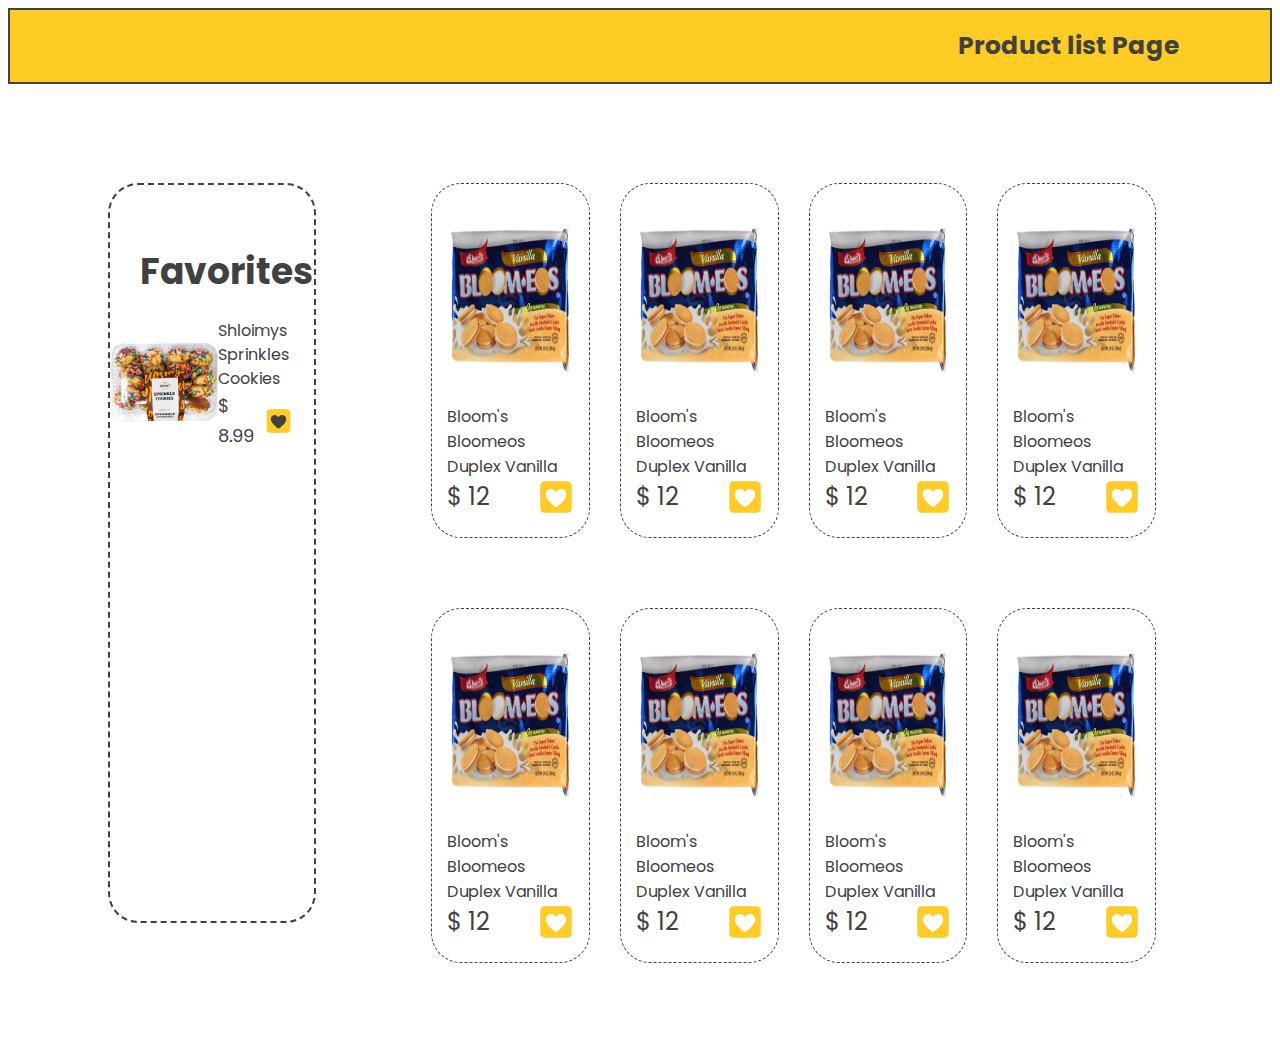
==== index.html @ 5b281510 "first commit" ====
<!DOCTYPE html>
<html lang="en">
<head>
    <meta charset="UTF-8">
    <meta name="viewport" content="width=device-width, initial-scale=1.0">
    <link href="https://fonts.googleapis.com/css2?family=Poppins:ital,wght@0,100;0,200;0,300;0,400;0,500;0,600;0,700;0,800;0,900;1,100;1,200;1,300;1,400;1,500;1,600;1,700;1,800;1,900&display=swap" rel="stylesheet">
    <link rel="stylesheet" href="css/style.css">
    <title>My first Project</title>
</head>
<body>
    <header class="header">
        <h1>Product list Page</h1>
    </header>

    <div class="container">
        <div class="favorites">
            <div class="favorites-selected">
                <div class="favorites-title"><h2>Favorites</h2></div>
                <div class="favorites-content">
                    <div class="selected-img">
                        <img src="img/img3.png" alt="selected product">
                    </div>
                    <div class="selected-info">
        
                        <div class="selected-name">Shloimys Sprinkles Cookies</div>
                        
                        <div class="favorite-flex">
                            <div class="selected-price">$ 8.99</div>
        
                            <svg width="30" height="30" viewBox="0 0 30 30" fill="none" xmlns="http://www.w3.org/2000/svg">
                                <rect x="2.5" y="2.5" width="25" height="25" rx="7" fill="#414141"/>
                                <path d="M5.625 1.875C4.63044 1.875 3.67661 2.27009 2.97335 2.97335C2.27009 3.67661 1.875 4.63044 1.875 5.625V24.375C1.875 25.3696 2.27009 26.3234 2.97335 27.0266C3.67661 27.7299 4.63044 28.125 5.625 28.125H24.375C25.3696 28.125 26.3234 27.7299 27.0266 27.0266C27.7299 26.3234 28.125 25.3696 28.125 24.375V5.625C28.125 4.63044 27.7299 3.67661 27.0266 2.97335C26.3234 2.27009 25.3696 1.875 24.375 1.875H5.625ZM15 10.8188C15 10.8188 16.3219 8.78438 18.0375 8.48438C22.2937 7.74375 24.0469 11.4656 23.3344 14.2313C22.0687 19.1719 15 23.4844 15 23.4844C15 23.4844 7.93125 19.1719 6.66563 14.2406C5.9625 11.475 7.71562 7.74375 11.9625 8.49375C13.6781 8.79375 15 10.8188 15 10.8188Z" fill="#FFCC26"/>
                            </svg>
                        </div>
                    </div>
                </div>
            </div>
        </div>    
    
        <div class="item">
            <div class="item-content">
                <div class="item-info">
                    <div class="item-pic">
                        <img src="img/img1.png" alt="The first product">
                    </div>

                    <div class="item-name">
                        Bloom's Bloomeos Duplex Vanilla
                    </div>
    
                    <div class="item-price">
                        <div class="item-price">$ 12</div>
    
                        <svg width="36" height="36" viewBox="0 0 36 36" fill="none" xmlns="http://www.w3.org/2000/svg">
                            <path d="M6.75 2.25C5.55653 2.25 4.41193 2.72411 3.56802 3.56802C2.72411 4.41193 2.25 5.55653 2.25 6.75V29.25C2.25 30.4435 2.72411 31.5881 3.56802 32.432C4.41193 33.2759 5.55653 33.75 6.75 33.75H29.25C30.4435 33.75 31.5881 33.2759 32.432 32.432C33.2759 31.5881 33.75 30.4435 33.75 29.25V6.75C33.75 5.55653 33.2759 4.41193 32.432 3.56802C31.5881 2.72411 30.4435 2.25 29.25 2.25H6.75ZM18 12.9825C18 12.9825 19.5863 10.5413 21.645 10.1813C26.7525 9.2925 28.8562 13.7587 28.0012 17.0775C26.4825 23.0063 18 28.1812 18 28.1812C18 28.1812 9.5175 23.0063 7.99875 17.0887C7.155 13.77 9.25875 9.2925 14.355 10.1925C16.4138 10.5525 18 12.9825 18 12.9825Z" fill="#FFCC26"/>
                        </svg>
                    </div>
                </div>
    
                <div class="item-info">
                    <div class="item-pic">
                        <img src="img/img1.png" alt="The first product">
                    </div>

                    <div class="item-name">
                        Bloom's Bloomeos Duplex Vanilla
                    </div>
    
                    <div class="item-price">
                        <div class="item-price">$ 12</div>
    
                        <svg width="36" height="36" viewBox="0 0 36 36" fill="none" xmlns="http://www.w3.org/2000/svg">
                            <path d="M6.75 2.25C5.55653 2.25 4.41193 2.72411 3.56802 3.56802C2.72411 4.41193 2.25 5.55653 2.25 6.75V29.25C2.25 30.4435 2.72411 31.5881 3.56802 32.432C4.41193 33.2759 5.55653 33.75 6.75 33.75H29.25C30.4435 33.75 31.5881 33.2759 32.432 32.432C33.2759 31.5881 33.75 30.4435 33.75 29.25V6.75C33.75 5.55653 33.2759 4.41193 32.432 3.56802C31.5881 2.72411 30.4435 2.25 29.25 2.25H6.75ZM18 12.9825C18 12.9825 19.5863 10.5413 21.645 10.1813C26.7525 9.2925 28.8562 13.7587 28.0012 17.0775C26.4825 23.0063 18 28.1812 18 28.1812C18 28.1812 9.5175 23.0063 7.99875 17.0887C7.155 13.77 9.25875 9.2925 14.355 10.1925C16.4138 10.5525 18 12.9825 18 12.9825Z" fill="#FFCC26"/>
                        </svg>
                    </div>
                </div>
    
                <div class="item-info">
                    <div class="item-pic">
                        <img src="img/img1.png" alt="The first product">
                    </div>

                    <div class="item-name">
                        Bloom's Bloomeos Duplex Vanilla
                    </div>
    
                    <div class="item-price">
                        <div class="item-price">$ 12</div>
    
                        <svg width="36" height="36" viewBox="0 0 36 36" fill="none" xmlns="http://www.w3.org/2000/svg">
                            <path d="M6.75 2.25C5.55653 2.25 4.41193 2.72411 3.56802 3.56802C2.72411 4.41193 2.25 5.55653 2.25 6.75V29.25C2.25 30.4435 2.72411 31.5881 3.56802 32.432C4.41193 33.2759 5.55653 33.75 6.75 33.75H29.25C30.4435 33.75 31.5881 33.2759 32.432 32.432C33.2759 31.5881 33.75 30.4435 33.75 29.25V6.75C33.75 5.55653 33.2759 4.41193 32.432 3.56802C31.5881 2.72411 30.4435 2.25 29.25 2.25H6.75ZM18 12.9825C18 12.9825 19.5863 10.5413 21.645 10.1813C26.7525 9.2925 28.8562 13.7587 28.0012 17.0775C26.4825 23.0063 18 28.1812 18 28.1812C18 28.1812 9.5175 23.0063 7.99875 17.0887C7.155 13.77 9.25875 9.2925 14.355 10.1925C16.4138 10.5525 18 12.9825 18 12.9825Z" fill="#FFCC26"/>
                        </svg>
                    </div>
                </div>
    
                <div class="item-info">
                    <div class="item-pic">
                        <img src="img/img1.png" alt="The first product">
                    </div>

                    <div class="item-name">
                        Bloom's Bloomeos Duplex Vanilla
                    </div>
    
                    <div class="item-price">
                        <div class="item-price">$ 12</div>
    
                        <svg width="36" height="36" viewBox="0 0 36 36" fill="none" xmlns="http://www.w3.org/2000/svg">
                            <path d="M6.75 2.25C5.55653 2.25 4.41193 2.72411 3.56802 3.56802C2.72411 4.41193 2.25 5.55653 2.25 6.75V29.25C2.25 30.4435 2.72411 31.5881 3.56802 32.432C4.41193 33.2759 5.55653 33.75 6.75 33.75H29.25C30.4435 33.75 31.5881 33.2759 32.432 32.432C33.2759 31.5881 33.75 30.4435 33.75 29.25V6.75C33.75 5.55653 33.2759 4.41193 32.432 3.56802C31.5881 2.72411 30.4435 2.25 29.25 2.25H6.75ZM18 12.9825C18 12.9825 19.5863 10.5413 21.645 10.1813C26.7525 9.2925 28.8562 13.7587 28.0012 17.0775C26.4825 23.0063 18 28.1812 18 28.1812C18 28.1812 9.5175 23.0063 7.99875 17.0887C7.155 13.77 9.25875 9.2925 14.355 10.1925C16.4138 10.5525 18 12.9825 18 12.9825Z" fill="#FFCC26"/>
                        </svg>
                    </div>
                </div>
    
                <div class="item-info">
                    <div class="item-pic">
                        <img src="img/img1.png" alt="The first product">
                    </div>

                    <div class="item-name">
                        Bloom's Bloomeos Duplex Vanilla
                    </div>
    
                    <div class="item-price">
                        <div class="item-price">$ 12</div>
    
                        <svg width="36" height="36" viewBox="0 0 36 36" fill="none" xmlns="http://www.w3.org/2000/svg">
                            <path d="M6.75 2.25C5.55653 2.25 4.41193 2.72411 3.56802 3.56802C2.72411 4.41193 2.25 5.55653 2.25 6.75V29.25C2.25 30.4435 2.72411 31.5881 3.56802 32.432C4.41193 33.2759 5.55653 33.75 6.75 33.75H29.25C30.4435 33.75 31.5881 33.2759 32.432 32.432C33.2759 31.5881 33.75 30.4435 33.75 29.25V6.75C33.75 5.55653 33.2759 4.41193 32.432 3.56802C31.5881 2.72411 30.4435 2.25 29.25 2.25H6.75ZM18 12.9825C18 12.9825 19.5863 10.5413 21.645 10.1813C26.7525 9.2925 28.8562 13.7587 28.0012 17.0775C26.4825 23.0063 18 28.1812 18 28.1812C18 28.1812 9.5175 23.0063 7.99875 17.0887C7.155 13.77 9.25875 9.2925 14.355 10.1925C16.4138 10.5525 18 12.9825 18 12.9825Z" fill="#FFCC26"/>
                        </svg>
                    </div>
                </div>
    
                <div class="item-info">
                    <div class="item-pic">
                        <img src="img/img1.png" alt="The first product">
                    </div>

                    <div class="item-name">
                        Bloom's Bloomeos Duplex Vanilla
                    </div>
    
                    <div class="item-price">
                        <div class="item-price">$ 12</div>
    
                        <svg width="36" height="36" viewBox="0 0 36 36" fill="none" xmlns="http://www.w3.org/2000/svg">
                            <path d="M6.75 2.25C5.55653 2.25 4.41193 2.72411 3.56802 3.56802C2.72411 4.41193 2.25 5.55653 2.25 6.75V29.25C2.25 30.4435 2.72411 31.5881 3.56802 32.432C4.41193 33.2759 5.55653 33.75 6.75 33.75H29.25C30.4435 33.75 31.5881 33.2759 32.432 32.432C33.2759 31.5881 33.75 30.4435 33.75 29.25V6.75C33.75 5.55653 33.2759 4.41193 32.432 3.56802C31.5881 2.72411 30.4435 2.25 29.25 2.25H6.75ZM18 12.9825C18 12.9825 19.5863 10.5413 21.645 10.1813C26.7525 9.2925 28.8562 13.7587 28.0012 17.0775C26.4825 23.0063 18 28.1812 18 28.1812C18 28.1812 9.5175 23.0063 7.99875 17.0887C7.155 13.77 9.25875 9.2925 14.355 10.1925C16.4138 10.5525 18 12.9825 18 12.9825Z" fill="#FFCC26"/>
                        </svg>
                    </div>
                </div>
    
                <div class="item-info">
                    <div class="item-pic">
                        <img src="img/img1.png" alt="The first product">
                    </div>

                    <div class="item-name">
                        Bloom's Bloomeos Duplex Vanilla
                    </div>
    
                    <div class="item-price">
                        <div class="item-price">$ 12</div>
    
                        <svg width="36" height="36" viewBox="0 0 36 36" fill="none" xmlns="http://www.w3.org/2000/svg">
                            <path d="M6.75 2.25C5.55653 2.25 4.41193 2.72411 3.56802 3.56802C2.72411 4.41193 2.25 5.55653 2.25 6.75V29.25C2.25 30.4435 2.72411 31.5881 3.56802 32.432C4.41193 33.2759 5.55653 33.75 6.75 33.75H29.25C30.4435 33.75 31.5881 33.2759 32.432 32.432C33.2759 31.5881 33.75 30.4435 33.75 29.25V6.75C33.75 5.55653 33.2759 4.41193 32.432 3.56802C31.5881 2.72411 30.4435 2.25 29.25 2.25H6.75ZM18 12.9825C18 12.9825 19.5863 10.5413 21.645 10.1813C26.7525 9.2925 28.8562 13.7587 28.0012 17.0775C26.4825 23.0063 18 28.1812 18 28.1812C18 28.1812 9.5175 23.0063 7.99875 17.0887C7.155 13.77 9.25875 9.2925 14.355 10.1925C16.4138 10.5525 18 12.9825 18 12.9825Z" fill="#FFCC26"/>
                        </svg>
                    </div>
                </div>
    
                <div class="item-info">
                    <div class="item-pic">
                        <img src="img/img1.png" alt="The first product">
                    </div>

                    <div class="item-name">
                        Bloom's Bloomeos Duplex Vanilla
                    </div>
    
                    <div class="item-price">
                        <div class="item-price">$ 12</div>
    
                        <svg width="36" height="36" viewBox="0 0 36 36" fill="none" xmlns="http://www.w3.org/2000/svg">
                            <path d="M6.75 2.25C5.55653 2.25 4.41193 2.72411 3.56802 3.56802C2.72411 4.41193 2.25 5.55653 2.25 6.75V29.25C2.25 30.4435 2.72411 31.5881 3.56802 32.432C4.41193 33.2759 5.55653 33.75 6.75 33.75H29.25C30.4435 33.75 31.5881 33.2759 32.432 32.432C33.2759 31.5881 33.75 30.4435 33.75 29.25V6.75C33.75 5.55653 33.2759 4.41193 32.432 3.56802C31.5881 2.72411 30.4435 2.25 29.25 2.25H6.75ZM18 12.9825C18 12.9825 19.5863 10.5413 21.645 10.1813C26.7525 9.2925 28.8562 13.7587 28.0012 17.0775C26.4825 23.0063 18 28.1812 18 28.1812C18 28.1812 9.5175 23.0063 7.99875 17.0887C7.155 13.77 9.25875 9.2925 14.355 10.1925C16.4138 10.5525 18 12.9825 18 12.9825Z" fill="#FFCC26"/>
                        </svg>
                    </div>
                </div>
            </div>
        </div>
    
    </div>
    
</body>
</html>
---- css/style.css ----
*{
    box-sizing: border-box;
    font-family: 'Poppins';
}

.header{
    border: 2px solid #414141;
    background-color: #FFCC26;
    color: #414141;
    margin-bottom: 99px;
}

.header h1{
    font-size: 25px;
    text-align: end;
    padding-right: 91px;
}

.container{
    display: flex;
    color: #414141;
    margin: 0 100px;
}

.favorites{
    border: 2px dashed #414141;
    border-radius: 30px;
    height: 740px;
    width: 20%;
    margin-right: 100px;
}

.favorites-title{
    font-size: 24px;
    line-height: 36px;
    color: #414141;
    padding: 40px 0 0 30px;
}

.favorites-content{
    display: flex;
    align-items: center;
    height: 130px;  
}

.favorite-flex{
    display: flex;
    justify-content: space-between;
    align-items: center;
    padding-right: 22px;
}

.selected-image img{
    width: 60%;
    height: 88px;
}

.selected-name{
    font-size: 16px;
    line-height: 24px;
    font-weight: 400;
}

.selected-price{
    font-size: 18px;
    line-height: 30px;
}

.item{
    width: 80%;
}

.item-content{
    display: flex;
    flex-wrap: wrap;
}

.item-info{
    border: 1px dashed #414141;
    border-radius: 30px;
    padding: 13px 15px 22px 15px;
    margin-bottom: 70px;
    flex: 0 0 21%;
    max-width: 21%;
    margin-right: 15px;
    margin-left: 15px;
}

.item-pic img{
    width: 100%;
    height: 200px;
}

.item-price{
    font-size: 24px;
    display: flex;
    justify-content: space-between;
    align-items: center;
}

.favorites1{
    border: 2px dashed #414141;
    border-radius: 30px;
    height: 440px;
    width: 30%;
    margin-right: 100px;
}

.product-selected{
    width: 70%;
}

.product-content{
    display: flex;
    justify-content: space-between;
}

.product-info{
    display: flex;
    justify-content: space-between;
}

.product-img img{
    width: 80%;
    height: 350px;
}

.product-name{
    font-size: 50px;
    line-height: 96px;
    font-weight: 400;
}

.product-flex{
    display: flex;
    justify-content: space-between;
    align-items: center;
}

.product-price{
    font-size: 50px;
    font-weight: 400;
    line-height: 96px;
}
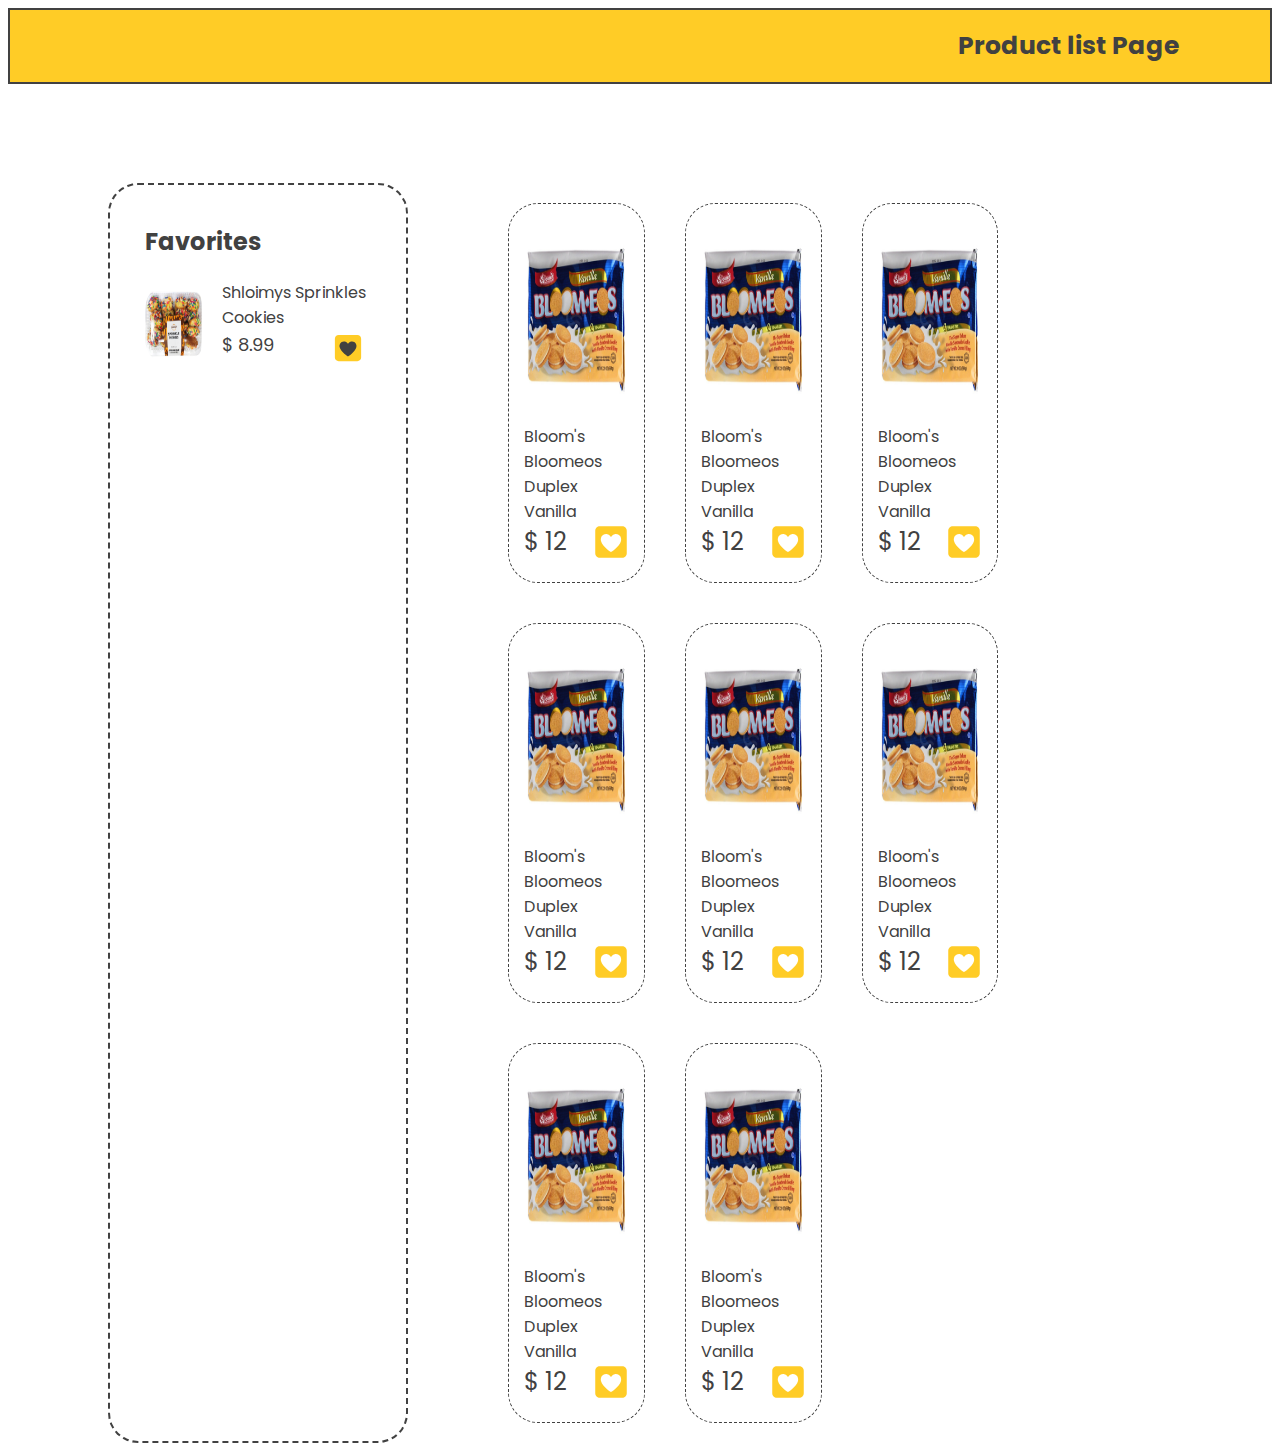
==== commit 0e46916d: "page modified" ====
--- a/index.html
+++ b/index.html
@@ -14,29 +14,33 @@
 
     <div class="container">
         <div class="favorites">
-            <div class="favorites-selected">
-                <div class="favorites-title"><h2>Favorites</h2></div>
-                <div class="favorites-content">
-                    <div class="selected-img">
-                        <img src="img/img3.png" alt="selected product">
-                    </div>
-                    <div class="selected-info">
+
+            <h2 class="favorites-title">Favorites</h2>
+
+            <div class="favorites-selected">                
+                <div class="selected-img">
+                    <img src="img/img3.png" alt="selected product">
+                </div>
+                
+                <div class="product-container">
+
+                    <a class="link" href="#">Shloimys Sprinkles Cookies</a>
+
+                    <div class="item-container">
+                        <div class="selected-price">$ 8.99</div>
         
-                        <div class="selected-name">Shloimys Sprinkles Cookies</div>
-                        
-                        <div class="favorite-flex">
-                            <div class="selected-price">$ 8.99</div>
-        
+                        <button class="like-btn">
                             <svg width="30" height="30" viewBox="0 0 30 30" fill="none" xmlns="http://www.w3.org/2000/svg">
                                 <rect x="2.5" y="2.5" width="25" height="25" rx="7" fill="#414141"/>
                                 <path d="M5.625 1.875C4.63044 1.875 3.67661 2.27009 2.97335 2.97335C2.27009 3.67661 1.875 4.63044 1.875 5.625V24.375C1.875 25.3696 2.27009 26.3234 2.97335 27.0266C3.67661 27.7299 4.63044 28.125 5.625 28.125H24.375C25.3696 28.125 26.3234 27.7299 27.0266 27.0266C27.7299 26.3234 28.125 25.3696 28.125 24.375V5.625C28.125 4.63044 27.7299 3.67661 27.0266 2.97335C26.3234 2.27009 25.3696 1.875 24.375 1.875H5.625ZM15 10.8188C15 10.8188 16.3219 8.78438 18.0375 8.48438C22.2937 7.74375 24.0469 11.4656 23.3344 14.2313C22.0687 19.1719 15 23.4844 15 23.4844C15 23.4844 7.93125 19.1719 6.66563 14.2406C5.9625 11.475 7.71562 7.74375 11.9625 8.49375C13.6781 8.79375 15 10.8188 15 10.8188Z" fill="#FFCC26"/>
                             </svg>
-                        </div>
+                        </button>
                     </div>
+                    
                 </div>
             </div>
         </div>    
-    
+
         <div class="item">
             <div class="item-content">
                 <div class="item-info">
@@ -44,9 +48,7 @@
                         <img src="img/img1.png" alt="The first product">
                     </div>
 
-                    <div class="item-name">
-                        Bloom's Bloomeos Duplex Vanilla
-                    </div>
+                    <a class="link" href="#">Bloom's Bloomeos Duplex Vanilla</a>
     
                     <div class="item-price">
                         <div class="item-price">$ 12</div>
@@ -56,15 +58,29 @@
                         </svg>
                     </div>
                 </div>
-    
+
                 <div class="item-info">
                     <div class="item-pic">
                         <img src="img/img1.png" alt="The first product">
                     </div>
 
-                    <div class="item-name">
-                        Bloom's Bloomeos Duplex Vanilla
+                    <a class="link" href="#">Bloom's Bloomeos Duplex Vanilla</a>
+    
+                    <div class="item-price">
+                        <div class="item-price">$ 12</div>
+    
+                        <svg width="36" height="36" viewBox="0 0 36 36" fill="none" xmlns="http://www.w3.org/2000/svg">
+                            <path d="M6.75 2.25C5.55653 2.25 4.41193 2.72411 3.56802 3.56802C2.72411 4.41193 2.25 5.55653 2.25 6.75V29.25C2.25 30.4435 2.72411 31.5881 3.56802 32.432C4.41193 33.2759 5.55653 33.75 6.75 33.75H29.25C30.4435 33.75 31.5881 33.2759 32.432 32.432C33.2759 31.5881 33.75 30.4435 33.75 29.25V6.75C33.75 5.55653 33.2759 4.41193 32.432 3.56802C31.5881 2.72411 30.4435 2.25 29.25 2.25H6.75ZM18 12.9825C18 12.9825 19.5863 10.5413 21.645 10.1813C26.7525 9.2925 28.8562 13.7587 28.0012 17.0775C26.4825 23.0063 18 28.1812 18 28.1812C18 28.1812 9.5175 23.0063 7.99875 17.0887C7.155 13.77 9.25875 9.2925 14.355 10.1925C16.4138 10.5525 18 12.9825 18 12.9825Z" fill="#FFCC26"/>
+                        </svg>
                     </div>
+                </div>  
+
+                <div class="item-info">
+                    <div class="item-pic">
+                        <img src="img/img1.png" alt="The first product">
+                    </div>
+
+                    <a class="link" href="#">Bloom's Bloomeos Duplex Vanilla</a>
     
                     <div class="item-price">
                         <div class="item-price">$ 12</div>
@@ -74,15 +90,13 @@
                         </svg>
                     </div>
                 </div>
-    
+
                 <div class="item-info">
                     <div class="item-pic">
                         <img src="img/img1.png" alt="The first product">
                     </div>
 
-                    <div class="item-name">
-                        Bloom's Bloomeos Duplex Vanilla
-                    </div>
+                    <a class="link" href="#">Bloom's Bloomeos Duplex Vanilla</a>
     
                     <div class="item-price">
                         <div class="item-price">$ 12</div>
@@ -92,15 +106,13 @@
                         </svg>
                     </div>
                 </div>
-    
+
                 <div class="item-info">
                     <div class="item-pic">
                         <img src="img/img1.png" alt="The first product">
                     </div>
 
-                    <div class="item-name">
-                        Bloom's Bloomeos Duplex Vanilla
-                    </div>
+                    <a class="link" href="#">Bloom's Bloomeos Duplex Vanilla</a>
     
                     <div class="item-price">
                         <div class="item-price">$ 12</div>
@@ -110,15 +122,13 @@
                         </svg>
                     </div>
                 </div>
-    
+
                 <div class="item-info">
                     <div class="item-pic">
                         <img src="img/img1.png" alt="The first product">
                     </div>
 
-                    <div class="item-name">
-                        Bloom's Bloomeos Duplex Vanilla
-                    </div>
+                    <a class="link" href="#">Bloom's Bloomeos Duplex Vanilla</a>
     
                     <div class="item-price">
                         <div class="item-price">$ 12</div>
@@ -128,15 +138,13 @@
                         </svg>
                     </div>
                 </div>
-    
+
                 <div class="item-info">
                     <div class="item-pic">
                         <img src="img/img1.png" alt="The first product">
                     </div>
 
-                    <div class="item-name">
-                        Bloom's Bloomeos Duplex Vanilla
-                    </div>
+                    <a class="link" href="#">Bloom's Bloomeos Duplex Vanilla</a>
     
                     <div class="item-price">
                         <div class="item-price">$ 12</div>
@@ -146,15 +154,13 @@
                         </svg>
                     </div>
                 </div>
-    
+
                 <div class="item-info">
                     <div class="item-pic">
                         <img src="img/img1.png" alt="The first product">
                     </div>
 
-                    <div class="item-name">
-                        Bloom's Bloomeos Duplex Vanilla
-                    </div>
+                    <a class="link" href="#">Bloom's Bloomeos Duplex Vanilla</a>
     
                     <div class="item-price">
                         <div class="item-price">$ 12</div>
@@ -164,24 +170,8 @@
                         </svg>
                     </div>
                 </div>
-    
-                <div class="item-info">
-                    <div class="item-pic">
-                        <img src="img/img1.png" alt="The first product">
-                    </div>
 
-                    <div class="item-name">
-                        Bloom's Bloomeos Duplex Vanilla
-                    </div>
-    
-                    <div class="item-price">
-                        <div class="item-price">$ 12</div>
-    
-                        <svg width="36" height="36" viewBox="0 0 36 36" fill="none" xmlns="http://www.w3.org/2000/svg">
-                            <path d="M6.75 2.25C5.55653 2.25 4.41193 2.72411 3.56802 3.56802C2.72411 4.41193 2.25 5.55653 2.25 6.75V29.25C2.25 30.4435 2.72411 31.5881 3.56802 32.432C4.41193 33.2759 5.55653 33.75 6.75 33.75H29.25C30.4435 33.75 31.5881 33.2759 32.432 32.432C33.2759 31.5881 33.75 30.4435 33.75 29.25V6.75C33.75 5.55653 33.2759 4.41193 32.432 3.56802C31.5881 2.72411 30.4435 2.25 29.25 2.25H6.75ZM18 12.9825C18 12.9825 19.5863 10.5413 21.645 10.1813C26.7525 9.2925 28.8562 13.7587 28.0012 17.0775C26.4825 23.0063 18 28.1812 18 28.1812C18 28.1812 9.5175 23.0063 7.99875 17.0887C7.155 13.77 9.25875 9.2925 14.355 10.1925C16.4138 10.5525 18 12.9825 18 12.9825Z" fill="#FFCC26"/>
-                        </svg>
-                    </div>
-                </div>
+                
             </div>
         </div>
     
--- a/css/style.css
+++ b/css/style.css
@@ -20,39 +20,47 @@
     display: flex;
     color: #414141;
     margin: 0 100px;
+    max-width: 1440;
+    border-color: #FBFBFB;
 }
 
 .favorites{
     border: 2px dashed #414141;
     border-radius: 30px;
-    height: 740px;
     width: 20%;
-    margin-right: 100px;
+    min-width: 300px;
+    padding: 20px 35px; 
+    margin-right: 80px;
 }
 
 .favorites-title{
     font-size: 24px;
     line-height: 36px;
     color: #414141;
-    padding: 40px 0 0 30px;
 }
 
-.favorites-content{
+.favorites-selected{
     display: flex;
-    align-items: center;
-    height: 130px;  
+    justify-content: space-between;
+    margin-bottom: 10px;
 }
 
-.favorite-flex{
+.item-container{
     display: flex;
     justify-content: space-between;
-    align-items: center;
-    padding-right: 22px;
 }
 
-.selected-image img{
-    width: 60%;
+.link{
+    text-decoration: none; 
+    color: #414141;
+    margin-bottom: 10px;
+}
+
+.selected-img img{
+    width: 100%;
     height: 88px;
+    border-radius: 30px;
+    padding-right: 20px;
 }
 
 .selected-name{
@@ -66,8 +74,19 @@
     line-height: 30px;
 }
 
+.like-btn{
+    border-color: transparent;
+    background-color: transparent;
+    cursor: pointer;
+}
+
+.like-btn:hover{
+    color: #FBFBFB;
+}
+
 .item{
     width: 80%;
+    max-width: 1000px;
 }
 
 .item-content{
@@ -79,16 +98,15 @@
     border: 1px dashed #414141;
     border-radius: 30px;
     padding: 13px 15px 22px 15px;
-    margin-bottom: 70px;
-    flex: 0 0 21%;
-    max-width: 21%;
-    margin-right: 15px;
-    margin-left: 15px;
+    flex: 0 0 20%;
+    max-width: 210px;  
+    margin: 20px;
 }
 
 .item-pic img{
     width: 100%;
     height: 200px;
+    border-radius: 30px;
 }
 
 .item-price{
@@ -98,47 +116,24 @@
     align-items: center;
 }
 
-.favorites1{
-    border: 2px dashed #414141;
-    border-radius: 30px;
-    height: 440px;
-    width: 30%;
-    margin-right: 100px;
+.zoom-btn{
+    border-color: transparent;
+    background-color: transparent;
+    cursor: pointer;
+    padding-left: 190px;
 }
 
-.product-selected{
-    width: 70%;
-}
-
-.product-content{
+.page-info{
     display: flex;
     justify-content: space-between;
 }
 
-.product-info{
-    display: flex;
-    justify-content: space-between;
-}
-
-.product-img img{
-    width: 80%;
-    height: 350px;
-}
-
-.product-name{
-    font-size: 50px;
+.page-text{
+    text-decoration: none;
+    font-size: 48px;
     line-height: 96px;
     font-weight: 400;
+    padding-left: 80px;
+    color: #414141;
+    padding-top: 40px;
 }
-
-.product-flex{
-    display: flex;
-    justify-content: space-between;
-    align-items: center;
-}
-
-.product-price{
-    font-size: 50px;
-    font-weight: 400;
-    line-height: 96px;
-}
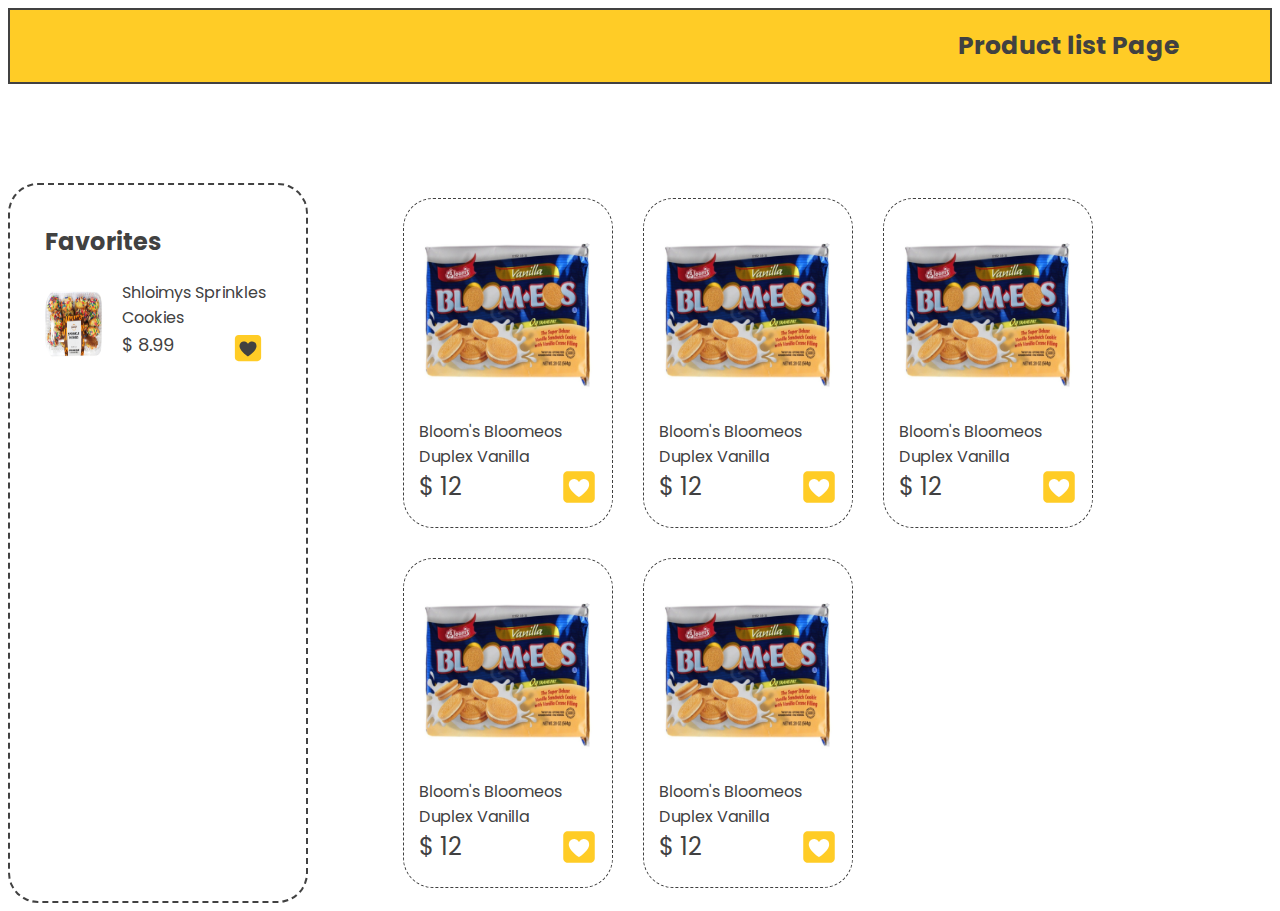
==== commit c2df2e37: "mobile responsive" ====
--- a/index.html
+++ b/index.html
@@ -1,181 +1,196 @@
 <!DOCTYPE html>
 <html lang="en">
-<head>
-    <meta charset="UTF-8">
-    <meta name="viewport" content="width=device-width, initial-scale=1.0">
-    <link href="https://fonts.googleapis.com/css2?family=Poppins:ital,wght@0,100;0,200;0,300;0,400;0,500;0,600;0,700;0,800;0,900;1,100;1,200;1,300;1,400;1,500;1,600;1,700;1,800;1,900&display=swap" rel="stylesheet">
-    <link rel="stylesheet" href="css/style.css">
+  <head>
+    <meta charset="UTF-8" />
+    <meta name="viewport" content="width=device-width, initial-scale=1.0" />
+    <link
+      href="https://fonts.googleapis.com/css2?family=Poppins:ital,wght@0,100;0,200;0,300;0,400;0,500;0,600;0,700;0,800;0,900;1,100;1,200;1,300;1,400;1,500;1,600;1,700;1,800;1,900&display=swap"
+      rel="stylesheet"
+    />
+    <link rel="stylesheet" href="css/style.css" />
     <title>My first Project</title>
-</head>
-<body>
+  </head>
+  <body>
     <header class="header">
-        <h1>Product list Page</h1>
+      <h1>Product list Page</h1>
     </header>
 
     <div class="container">
-        <div class="favorites">
+      <div class="favorites">
+        <h2 class="favorites-title">Favorites</h2>
 
-            <h2 class="favorites-title">Favorites</h2>
+        <div class="favorites-selected">
+          <div class="selected-img">
+            <img src="img/img3.png" alt="selected product" />
+          </div>
 
-            <div class="favorites-selected">                
-                <div class="selected-img">
-                    <img src="img/img3.png" alt="selected product">
-                </div>
-                
-                <div class="product-container">
+          <div class="product-container">
+            <a class="link" href="#">Shloimys Sprinkles Cookies</a>
 
-                    <a class="link" href="#">Shloimys Sprinkles Cookies</a>
+            <div class="item-container">
+              <div class="selected-price">$ 8.99</div>
 
-                    <div class="item-container">
-                        <div class="selected-price">$ 8.99</div>
-        
-                        <button class="like-btn">
-                            <svg width="30" height="30" viewBox="0 0 30 30" fill="none" xmlns="http://www.w3.org/2000/svg">
-                                <rect x="2.5" y="2.5" width="25" height="25" rx="7" fill="#414141"/>
-                                <path d="M5.625 1.875C4.63044 1.875 3.67661 2.27009 2.97335 2.97335C2.27009 3.67661 1.875 4.63044 1.875 5.625V24.375C1.875 25.3696 2.27009 26.3234 2.97335 27.0266C3.67661 27.7299 4.63044 28.125 5.625 28.125H24.375C25.3696 28.125 26.3234 27.7299 27.0266 27.0266C27.7299 26.3234 28.125 25.3696 28.125 24.375V5.625C28.125 4.63044 27.7299 3.67661 27.0266 2.97335C26.3234 2.27009 25.3696 1.875 24.375 1.875H5.625ZM15 10.8188C15 10.8188 16.3219 8.78438 18.0375 8.48438C22.2937 7.74375 24.0469 11.4656 23.3344 14.2313C22.0687 19.1719 15 23.4844 15 23.4844C15 23.4844 7.93125 19.1719 6.66563 14.2406C5.9625 11.475 7.71562 7.74375 11.9625 8.49375C13.6781 8.79375 15 10.8188 15 10.8188Z" fill="#FFCC26"/>
-                            </svg>
-                        </button>
-                    </div>
-                    
-                </div>
+              <button class="like-btn">
+                <svg
+                  width="30"
+                  height="30"
+                  viewBox="0 0 30 30"
+                  fill="none"
+                  xmlns="http://www.w3.org/2000/svg"
+                >
+                  <rect
+                    x="2.5"
+                    y="2.5"
+                    width="25"
+                    height="25"
+                    rx="7"
+                    fill="#414141"
+                  />
+                  <path
+                    d="M5.625 1.875C4.63044 1.875 3.67661 2.27009 2.97335 2.97335C2.27009 3.67661 1.875 4.63044 1.875 5.625V24.375C1.875 25.3696 2.27009 26.3234 2.97335 27.0266C3.67661 27.7299 4.63044 28.125 5.625 28.125H24.375C25.3696 28.125 26.3234 27.7299 27.0266 27.0266C27.7299 26.3234 28.125 25.3696 28.125 24.375V5.625C28.125 4.63044 27.7299 3.67661 27.0266 2.97335C26.3234 2.27009 25.3696 1.875 24.375 1.875H5.625ZM15 10.8188C15 10.8188 16.3219 8.78438 18.0375 8.48438C22.2937 7.74375 24.0469 11.4656 23.3344 14.2313C22.0687 19.1719 15 23.4844 15 23.4844C15 23.4844 7.93125 19.1719 6.66563 14.2406C5.9625 11.475 7.71562 7.74375 11.9625 8.49375C13.6781 8.79375 15 10.8188 15 10.8188Z"
+                    fill="#FFCC26"
+                  />
+                </svg>
+              </button>
             </div>
-        </div>    
+          </div>
+        </div>
+      </div>
 
-        <div class="item">
-            <div class="item-content">
-                <div class="item-info">
-                    <div class="item-pic">
-                        <img src="img/img1.png" alt="The first product">
-                    </div>
+      <div class="item">
+        <div class="item-content">
+          <div class="item-wrapper">
+            <div class="item-info">
+              <div class="item-pic">
+                <img src="img/img1.png" alt="The first product" />
+              </div>
 
-                    <a class="link" href="#">Bloom's Bloomeos Duplex Vanilla</a>
-    
-                    <div class="item-price">
-                        <div class="item-price">$ 12</div>
-    
-                        <svg width="36" height="36" viewBox="0 0 36 36" fill="none" xmlns="http://www.w3.org/2000/svg">
-                            <path d="M6.75 2.25C5.55653 2.25 4.41193 2.72411 3.56802 3.56802C2.72411 4.41193 2.25 5.55653 2.25 6.75V29.25C2.25 30.4435 2.72411 31.5881 3.56802 32.432C4.41193 33.2759 5.55653 33.75 6.75 33.75H29.25C30.4435 33.75 31.5881 33.2759 32.432 32.432C33.2759 31.5881 33.75 30.4435 33.75 29.25V6.75C33.75 5.55653 33.2759 4.41193 32.432 3.56802C31.5881 2.72411 30.4435 2.25 29.25 2.25H6.75ZM18 12.9825C18 12.9825 19.5863 10.5413 21.645 10.1813C26.7525 9.2925 28.8562 13.7587 28.0012 17.0775C26.4825 23.0063 18 28.1812 18 28.1812C18 28.1812 9.5175 23.0063 7.99875 17.0887C7.155 13.77 9.25875 9.2925 14.355 10.1925C16.4138 10.5525 18 12.9825 18 12.9825Z" fill="#FFCC26"/>
-                        </svg>
-                    </div>
-                </div>
+              <a class="link" href="#">Bloom's Bloomeos Duplex Vanilla</a>
 
-                <div class="item-info">
-                    <div class="item-pic">
-                        <img src="img/img1.png" alt="The first product">
-                    </div>
+              <div class="item-price">
+                <div class="item-price">$ 12</div>
 
-                    <a class="link" href="#">Bloom's Bloomeos Duplex Vanilla</a>
-    
-                    <div class="item-price">
-                        <div class="item-price">$ 12</div>
-    
-                        <svg width="36" height="36" viewBox="0 0 36 36" fill="none" xmlns="http://www.w3.org/2000/svg">
-                            <path d="M6.75 2.25C5.55653 2.25 4.41193 2.72411 3.56802 3.56802C2.72411 4.41193 2.25 5.55653 2.25 6.75V29.25C2.25 30.4435 2.72411 31.5881 3.56802 32.432C4.41193 33.2759 5.55653 33.75 6.75 33.75H29.25C30.4435 33.75 31.5881 33.2759 32.432 32.432C33.2759 31.5881 33.75 30.4435 33.75 29.25V6.75C33.75 5.55653 33.2759 4.41193 32.432 3.56802C31.5881 2.72411 30.4435 2.25 29.25 2.25H6.75ZM18 12.9825C18 12.9825 19.5863 10.5413 21.645 10.1813C26.7525 9.2925 28.8562 13.7587 28.0012 17.0775C26.4825 23.0063 18 28.1812 18 28.1812C18 28.1812 9.5175 23.0063 7.99875 17.0887C7.155 13.77 9.25875 9.2925 14.355 10.1925C16.4138 10.5525 18 12.9825 18 12.9825Z" fill="#FFCC26"/>
-                        </svg>
-                    </div>
-                </div>  
+                <svg
+                  width="36"
+                  height="36"
+                  viewBox="0 0 36 36"
+                  fill="none"
+                  xmlns="http://www.w3.org/2000/svg"
+                >
+                  <path
+                    d="M6.75 2.25C5.55653 2.25 4.41193 2.72411 3.56802 3.56802C2.72411 4.41193 2.25 5.55653 2.25 6.75V29.25C2.25 30.4435 2.72411 31.5881 3.56802 32.432C4.41193 33.2759 5.55653 33.75 6.75 33.75H29.25C30.4435 33.75 31.5881 33.2759 32.432 32.432C33.2759 31.5881 33.75 30.4435 33.75 29.25V6.75C33.75 5.55653 33.2759 4.41193 32.432 3.56802C31.5881 2.72411 30.4435 2.25 29.25 2.25H6.75ZM18 12.9825C18 12.9825 19.5863 10.5413 21.645 10.1813C26.7525 9.2925 28.8562 13.7587 28.0012 17.0775C26.4825 23.0063 18 28.1812 18 28.1812C18 28.1812 9.5175 23.0063 7.99875 17.0887C7.155 13.77 9.25875 9.2925 14.355 10.1925C16.4138 10.5525 18 12.9825 18 12.9825Z"
+                    fill="#FFCC26"
+                  />
+                </svg>
+              </div>
+            </div>
+          </div>
+          <div class="item-wrapper">
+            <div class="item-info">
+              <div class="item-pic">
+                <img src="img/img1.png" alt="The first product" />
+              </div>
 
-                <div class="item-info">
-                    <div class="item-pic">
-                        <img src="img/img1.png" alt="The first product">
-                    </div>
+              <a class="link" href="#">Bloom's Bloomeos Duplex Vanilla</a>
 
-                    <a class="link" href="#">Bloom's Bloomeos Duplex Vanilla</a>
-    
-                    <div class="item-price">
-                        <div class="item-price">$ 12</div>
-    
-                        <svg width="36" height="36" viewBox="0 0 36 36" fill="none" xmlns="http://www.w3.org/2000/svg">
-                            <path d="M6.75 2.25C5.55653 2.25 4.41193 2.72411 3.56802 3.56802C2.72411 4.41193 2.25 5.55653 2.25 6.75V29.25C2.25 30.4435 2.72411 31.5881 3.56802 32.432C4.41193 33.2759 5.55653 33.75 6.75 33.75H29.25C30.4435 33.75 31.5881 33.2759 32.432 32.432C33.2759 31.5881 33.75 30.4435 33.75 29.25V6.75C33.75 5.55653 33.2759 4.41193 32.432 3.56802C31.5881 2.72411 30.4435 2.25 29.25 2.25H6.75ZM18 12.9825C18 12.9825 19.5863 10.5413 21.645 10.1813C26.7525 9.2925 28.8562 13.7587 28.0012 17.0775C26.4825 23.0063 18 28.1812 18 28.1812C18 28.1812 9.5175 23.0063 7.99875 17.0887C7.155 13.77 9.25875 9.2925 14.355 10.1925C16.4138 10.5525 18 12.9825 18 12.9825Z" fill="#FFCC26"/>
-                        </svg>
-                    </div>
-                </div>
+              <div class="item-price">
+                <div class="item-price">$ 12</div>
 
-                <div class="item-info">
-                    <div class="item-pic">
-                        <img src="img/img1.png" alt="The first product">
-                    </div>
+                <svg
+                  width="36"
+                  height="36"
+                  viewBox="0 0 36 36"
+                  fill="none"
+                  xmlns="http://www.w3.org/2000/svg"
+                >
+                  <path
+                    d="M6.75 2.25C5.55653 2.25 4.41193 2.72411 3.56802 3.56802C2.72411 4.41193 2.25 5.55653 2.25 6.75V29.25C2.25 30.4435 2.72411 31.5881 3.56802 32.432C4.41193 33.2759 5.55653 33.75 6.75 33.75H29.25C30.4435 33.75 31.5881 33.2759 32.432 32.432C33.2759 31.5881 33.75 30.4435 33.75 29.25V6.75C33.75 5.55653 33.2759 4.41193 32.432 3.56802C31.5881 2.72411 30.4435 2.25 29.25 2.25H6.75ZM18 12.9825C18 12.9825 19.5863 10.5413 21.645 10.1813C26.7525 9.2925 28.8562 13.7587 28.0012 17.0775C26.4825 23.0063 18 28.1812 18 28.1812C18 28.1812 9.5175 23.0063 7.99875 17.0887C7.155 13.77 9.25875 9.2925 14.355 10.1925C16.4138 10.5525 18 12.9825 18 12.9825Z"
+                    fill="#FFCC26"
+                  />
+                </svg>
+              </div>
+            </div>
+          </div>
+          <div class="item-wrapper">
+            <div class="item-info">
+              <div class="item-pic">
+                <img src="img/img1.png" alt="The first product" />
+              </div>
 
-                    <a class="link" href="#">Bloom's Bloomeos Duplex Vanilla</a>
-    
-                    <div class="item-price">
-                        <div class="item-price">$ 12</div>
-    
-                        <svg width="36" height="36" viewBox="0 0 36 36" fill="none" xmlns="http://www.w3.org/2000/svg">
-                            <path d="M6.75 2.25C5.55653 2.25 4.41193 2.72411 3.56802 3.56802C2.72411 4.41193 2.25 5.55653 2.25 6.75V29.25C2.25 30.4435 2.72411 31.5881 3.56802 32.432C4.41193 33.2759 5.55653 33.75 6.75 33.75H29.25C30.4435 33.75 31.5881 33.2759 32.432 32.432C33.2759 31.5881 33.75 30.4435 33.75 29.25V6.75C33.75 5.55653 33.2759 4.41193 32.432 3.56802C31.5881 2.72411 30.4435 2.25 29.25 2.25H6.75ZM18 12.9825C18 12.9825 19.5863 10.5413 21.645 10.1813C26.7525 9.2925 28.8562 13.7587 28.0012 17.0775C26.4825 23.0063 18 28.1812 18 28.1812C18 28.1812 9.5175 23.0063 7.99875 17.0887C7.155 13.77 9.25875 9.2925 14.355 10.1925C16.4138 10.5525 18 12.9825 18 12.9825Z" fill="#FFCC26"/>
-                        </svg>
-                    </div>
-                </div>
+              <a class="link" href="#">Bloom's Bloomeos Duplex Vanilla</a>
 
-                <div class="item-info">
-                    <div class="item-pic">
-                        <img src="img/img1.png" alt="The first product">
-                    </div>
+              <div class="item-price">
+                <div class="item-price">$ 12</div>
 
-                    <a class="link" href="#">Bloom's Bloomeos Duplex Vanilla</a>
-    
-                    <div class="item-price">
-                        <div class="item-price">$ 12</div>
-    
-                        <svg width="36" height="36" viewBox="0 0 36 36" fill="none" xmlns="http://www.w3.org/2000/svg">
-                            <path d="M6.75 2.25C5.55653 2.25 4.41193 2.72411 3.56802 3.56802C2.72411 4.41193 2.25 5.55653 2.25 6.75V29.25C2.25 30.4435 2.72411 31.5881 3.56802 32.432C4.41193 33.2759 5.55653 33.75 6.75 33.75H29.25C30.4435 33.75 31.5881 33.2759 32.432 32.432C33.2759 31.5881 33.75 30.4435 33.75 29.25V6.75C33.75 5.55653 33.2759 4.41193 32.432 3.56802C31.5881 2.72411 30.4435 2.25 29.25 2.25H6.75ZM18 12.9825C18 12.9825 19.5863 10.5413 21.645 10.1813C26.7525 9.2925 28.8562 13.7587 28.0012 17.0775C26.4825 23.0063 18 28.1812 18 28.1812C18 28.1812 9.5175 23.0063 7.99875 17.0887C7.155 13.77 9.25875 9.2925 14.355 10.1925C16.4138 10.5525 18 12.9825 18 12.9825Z" fill="#FFCC26"/>
-                        </svg>
-                    </div>
-                </div>
+                <svg
+                  width="36"
+                  height="36"
+                  viewBox="0 0 36 36"
+                  fill="none"
+                  xmlns="http://www.w3.org/2000/svg"
+                >
+                  <path
+                    d="M6.75 2.25C5.55653 2.25 4.41193 2.72411 3.56802 3.56802C2.72411 4.41193 2.25 5.55653 2.25 6.75V29.25C2.25 30.4435 2.72411 31.5881 3.56802 32.432C4.41193 33.2759 5.55653 33.75 6.75 33.75H29.25C30.4435 33.75 31.5881 33.2759 32.432 32.432C33.2759 31.5881 33.75 30.4435 33.75 29.25V6.75C33.75 5.55653 33.2759 4.41193 32.432 3.56802C31.5881 2.72411 30.4435 2.25 29.25 2.25H6.75ZM18 12.9825C18 12.9825 19.5863 10.5413 21.645 10.1813C26.7525 9.2925 28.8562 13.7587 28.0012 17.0775C26.4825 23.0063 18 28.1812 18 28.1812C18 28.1812 9.5175 23.0063 7.99875 17.0887C7.155 13.77 9.25875 9.2925 14.355 10.1925C16.4138 10.5525 18 12.9825 18 12.9825Z"
+                    fill="#FFCC26"
+                  />
+                </svg>
+              </div>
+            </div>
+          </div>
+          <div class="item-wrapper">
+            <div class="item-info">
+              <div class="item-pic">
+                <img src="img/img1.png" alt="The first product" />
+              </div>
 
-                <div class="item-info">
-                    <div class="item-pic">
-                        <img src="img/img1.png" alt="The first product">
-                    </div>
+              <a class="link" href="#">Bloom's Bloomeos Duplex Vanilla</a>
 
-                    <a class="link" href="#">Bloom's Bloomeos Duplex Vanilla</a>
-    
-                    <div class="item-price">
-                        <div class="item-price">$ 12</div>
-    
-                        <svg width="36" height="36" viewBox="0 0 36 36" fill="none" xmlns="http://www.w3.org/2000/svg">
-                            <path d="M6.75 2.25C5.55653 2.25 4.41193 2.72411 3.56802 3.56802C2.72411 4.41193 2.25 5.55653 2.25 6.75V29.25C2.25 30.4435 2.72411 31.5881 3.56802 32.432C4.41193 33.2759 5.55653 33.75 6.75 33.75H29.25C30.4435 33.75 31.5881 33.2759 32.432 32.432C33.2759 31.5881 33.75 30.4435 33.75 29.25V6.75C33.75 5.55653 33.2759 4.41193 32.432 3.56802C31.5881 2.72411 30.4435 2.25 29.25 2.25H6.75ZM18 12.9825C18 12.9825 19.5863 10.5413 21.645 10.1813C26.7525 9.2925 28.8562 13.7587 28.0012 17.0775C26.4825 23.0063 18 28.1812 18 28.1812C18 28.1812 9.5175 23.0063 7.99875 17.0887C7.155 13.77 9.25875 9.2925 14.355 10.1925C16.4138 10.5525 18 12.9825 18 12.9825Z" fill="#FFCC26"/>
-                        </svg>
-                    </div>
-                </div>
+              <div class="item-price">
+                <div class="item-price">$ 12</div>
 
-                <div class="item-info">
-                    <div class="item-pic">
-                        <img src="img/img1.png" alt="The first product">
-                    </div>
+                <svg
+                  width="36"
+                  height="36"
+                  viewBox="0 0 36 36"
+                  fill="none"
+                  xmlns="http://www.w3.org/2000/svg"
+                >
+                  <path
+                    d="M6.75 2.25C5.55653 2.25 4.41193 2.72411 3.56802 3.56802C2.72411 4.41193 2.25 5.55653 2.25 6.75V29.25C2.25 30.4435 2.72411 31.5881 3.56802 32.432C4.41193 33.2759 5.55653 33.75 6.75 33.75H29.25C30.4435 33.75 31.5881 33.2759 32.432 32.432C33.2759 31.5881 33.75 30.4435 33.75 29.25V6.75C33.75 5.55653 33.2759 4.41193 32.432 3.56802C31.5881 2.72411 30.4435 2.25 29.25 2.25H6.75ZM18 12.9825C18 12.9825 19.5863 10.5413 21.645 10.1813C26.7525 9.2925 28.8562 13.7587 28.0012 17.0775C26.4825 23.0063 18 28.1812 18 28.1812C18 28.1812 9.5175 23.0063 7.99875 17.0887C7.155 13.77 9.25875 9.2925 14.355 10.1925C16.4138 10.5525 18 12.9825 18 12.9825Z"
+                    fill="#FFCC26"
+                  />
+                </svg>
+              </div>
+            </div>
+          </div>
+          <div class="item-wrapper">
+            <div class="item-info">
+              <div class="item-pic">
+                <img src="img/img1.png" alt="The first product" />
+              </div>
 
-                    <a class="link" href="#">Bloom's Bloomeos Duplex Vanilla</a>
-    
-                    <div class="item-price">
-                        <div class="item-price">$ 12</div>
-    
-                        <svg width="36" height="36" viewBox="0 0 36 36" fill="none" xmlns="http://www.w3.org/2000/svg">
-                            <path d="M6.75 2.25C5.55653 2.25 4.41193 2.72411 3.56802 3.56802C2.72411 4.41193 2.25 5.55653 2.25 6.75V29.25C2.25 30.4435 2.72411 31.5881 3.56802 32.432C4.41193 33.2759 5.55653 33.75 6.75 33.75H29.25C30.4435 33.75 31.5881 33.2759 32.432 32.432C33.2759 31.5881 33.75 30.4435 33.75 29.25V6.75C33.75 5.55653 33.2759 4.41193 32.432 3.56802C31.5881 2.72411 30.4435 2.25 29.25 2.25H6.75ZM18 12.9825C18 12.9825 19.5863 10.5413 21.645 10.1813C26.7525 9.2925 28.8562 13.7587 28.0012 17.0775C26.4825 23.0063 18 28.1812 18 28.1812C18 28.1812 9.5175 23.0063 7.99875 17.0887C7.155 13.77 9.25875 9.2925 14.355 10.1925C16.4138 10.5525 18 12.9825 18 12.9825Z" fill="#FFCC26"/>
-                        </svg>
-                    </div>
-                </div>
+              <a class="link" href="#">Bloom's Bloomeos Duplex Vanilla</a>
 
-                <div class="item-info">
-                    <div class="item-pic">
-                        <img src="img/img1.png" alt="The first product">
-                    </div>
+              <div class="item-price">
+                <div class="item-price">$ 12</div>
 
-                    <a class="link" href="#">Bloom's Bloomeos Duplex Vanilla</a>
-    
-                    <div class="item-price">
-                        <div class="item-price">$ 12</div>
-    
-                        <svg width="36" height="36" viewBox="0 0 36 36" fill="none" xmlns="http://www.w3.org/2000/svg">
-                            <path d="M6.75 2.25C5.55653 2.25 4.41193 2.72411 3.56802 3.56802C2.72411 4.41193 2.25 5.55653 2.25 6.75V29.25C2.25 30.4435 2.72411 31.5881 3.56802 32.432C4.41193 33.2759 5.55653 33.75 6.75 33.75H29.25C30.4435 33.75 31.5881 33.2759 32.432 32.432C33.2759 31.5881 33.75 30.4435 33.75 29.25V6.75C33.75 5.55653 33.2759 4.41193 32.432 3.56802C31.5881 2.72411 30.4435 2.25 29.25 2.25H6.75ZM18 12.9825C18 12.9825 19.5863 10.5413 21.645 10.1813C26.7525 9.2925 28.8562 13.7587 28.0012 17.0775C26.4825 23.0063 18 28.1812 18 28.1812C18 28.1812 9.5175 23.0063 7.99875 17.0887C7.155 13.77 9.25875 9.2925 14.355 10.1925C16.4138 10.5525 18 12.9825 18 12.9825Z" fill="#FFCC26"/>
-                        </svg>
-                    </div>
-                </div>
-
-                
+                <svg
+                  width="36"
+                  height="36"
+                  viewBox="0 0 36 36"
+                  fill="none"
+                  xmlns="http://www.w3.org/2000/svg"
+                >
+                  <path
+                    d="M6.75 2.25C5.55653 2.25 4.41193 2.72411 3.56802 3.56802C2.72411 4.41193 2.25 5.55653 2.25 6.75V29.25C2.25 30.4435 2.72411 31.5881 3.56802 32.432C4.41193 33.2759 5.55653 33.75 6.75 33.75H29.25C30.4435 33.75 31.5881 33.2759 32.432 32.432C33.2759 31.5881 33.75 30.4435 33.75 29.25V6.75C33.75 5.55653 33.2759 4.41193 32.432 3.56802C31.5881 2.72411 30.4435 2.25 29.25 2.25H6.75ZM18 12.9825C18 12.9825 19.5863 10.5413 21.645 10.1813C26.7525 9.2925 28.8562 13.7587 28.0012 17.0775C26.4825 23.0063 18 28.1812 18 28.1812C18 28.1812 9.5175 23.0063 7.99875 17.0887C7.155 13.77 9.25875 9.2925 14.355 10.1925C16.4138 10.5525 18 12.9825 18 12.9825Z"
+                    fill="#FFCC26"
+                  />
+                </svg>
+              </div>
             </div>
+          </div>
         </div>
-    
+      </div>
     </div>
-    
-</body>
-</html>+  </body>
+</html>
--- a/css/style.css
+++ b/css/style.css
@@ -1,139 +1,220 @@
-*{
-    box-sizing: border-box;
-    font-family: 'Poppins';
-}
-
-.header{
-    border: 2px solid #414141;
-    background-color: #FFCC26;
-    color: #414141;
-    margin-bottom: 99px;
-}
-
-.header h1{
-    font-size: 25px;
-    text-align: end;
-    padding-right: 91px;
-}
-
-.container{
-    display: flex;
-    color: #414141;
-    margin: 0 100px;
-    max-width: 1440;
-    border-color: #FBFBFB;
-}
-
-.favorites{
-    border: 2px dashed #414141;
-    border-radius: 30px;
-    width: 20%;
-    min-width: 300px;
-    padding: 20px 35px; 
-    margin-right: 80px;
-}
-
-.favorites-title{
-    font-size: 24px;
-    line-height: 36px;
-    color: #414141;
-}
-
-.favorites-selected{
-    display: flex;
-    justify-content: space-between;
-    margin-bottom: 10px;
-}
-
-.item-container{
-    display: flex;
-    justify-content: space-between;
-}
-
-.link{
-    text-decoration: none; 
-    color: #414141;
-    margin-bottom: 10px;
-}
-
-.selected-img img{
+* {
+  box-sizing: border-box;
+  font-family: "Poppins";
+}
+
+.header {
+  border: 2px solid #414141;
+  background-color: #ffcc26;
+  color: #414141;
+  margin-bottom: 99px;
+}
+
+.header h1 {
+  font-size: 25px;
+  text-align: end;
+  padding-right: 91px;
+}
+
+.container {
+  display: flex;
+  /* flex-wrap: wrap; */
+  color: #414141;
+  margin: 0 100px;
+  max-width: 1440px;
+  border-color: #fbfbfb;
+  margin: auto;
+}
+
+.favorites {
+  border: 2px dashed #414141;
+  border-radius: 30px;
+  width: 20%;
+  min-width: 300px;
+  padding: 20px 35px;
+  margin-right: 80px;
+}
+
+.favorites-title {
+  font-size: 24px;
+  line-height: 36px;
+  color: #414141;
+}
+
+.favorites-selected {
+  display: flex;
+  justify-content: space-between;
+  margin-bottom: 10px;
+}
+
+.item-container {
+  display: flex;
+  justify-content: space-between;
+}
+
+.link {
+  text-decoration: none;
+  color: #414141;
+  margin-bottom: 10px;
+}
+
+.selected-img img {
+  width: 100%;
+  height: 88px;
+  border-radius: 30px;
+  padding-right: 20px;
+}
+
+.selected-name {
+  font-size: 16px;
+  line-height: 24px;
+  font-weight: 400;
+}
+
+.selected-price {
+  font-size: 18px;
+  line-height: 30px;
+}
+
+.like-btn {
+  border-color: transparent;
+  background-color: transparent;
+  cursor: pointer;
+}
+
+.like-btn:hover {
+  color: #fbfbfb;
+}
+
+.item {
+  width: 80%;
+  max-width: 1000px;
+}
+
+.item-content {
+  display: flex;
+  flex-wrap: wrap;
+}
+
+.item-info {
+  border: 1px dashed #414141;
+  border-radius: 30px;
+  padding: 13px 15px 22px 15px;
+  flex: 0 0 20%;
+  max-width: 210px;
+}
+
+.item-pic img {
+  width: 100%;
+  height: 200px;
+  border-radius: 30px;
+}
+
+.item-price {
+  font-size: 24px;
+  display: flex;
+  justify-content: space-between;
+  align-items: center;
+}
+
+.zoom-btn {
+  border-color: transparent;
+  background-color: transparent;
+  cursor: pointer;
+  padding-left: 190px;
+}
+
+.page-content {
+  display: flex;
+}
+
+.page-info {
+  padding-left: 80px;
+  padding-top: 30px;
+}
+
+.page-text a {
+  text-decoration: none;
+  font-size: 48px;
+  line-height: 96px;
+  font-weight: 400;
+  color: #414141;
+}
+
+.page-holder {
+  display: flex;
+  align-items: center;
+  justify-content: space-between;
+}
+
+.page-price {
+  font-size: 48px;
+  line-height: 96px;
+  font-weight: 400;
+  color: #414141;
+}
+
+.item-wrapper {
+  padding: 15px;
+}
+
+@media screen and (max-width: 768px) {
+  .favorites {
     width: 100%;
-    height: 88px;
-    border-radius: 30px;
-    padding-right: 20px;
-}
-
-.selected-name{
-    font-size: 16px;
-    line-height: 24px;
-    font-weight: 400;
-}
-
-.selected-price{
-    font-size: 18px;
-    line-height: 30px;
-}
-
-.like-btn{
-    border-color: transparent;
-    background-color: transparent;
-    cursor: pointer;
-}
-
-.like-btn:hover{
-    color: #FBFBFB;
-}
-
-.item{
-    width: 80%;
-    max-width: 1000px;
-}
-
-.item-content{
-    display: flex;
+    max-width: 500px;
+    margin-bottom: 20px;
+    margin-right: 0;
+    padding: 20px 40px;
+    min-width: none;
+  }
+
+  .favorites-title {
+    text-align: center;
+  }
+
+  .item-container {
+    padding-top: 15px;
+  }
+
+  .container {
+    align-items: center;
     flex-wrap: wrap;
-}
-
-.item-info{
-    border: 1px dashed #414141;
-    border-radius: 30px;
-    padding: 13px 15px 22px 15px;
-    flex: 0 0 20%;
-    max-width: 210px;  
-    margin: 20px;
-}
-
-.item-pic img{
+  }
+
+  .header h1 {
+    text-align: center;
+    padding: 0;
+  }
+
+  .item-info {
+    flex: 0 0 40%;
+    max-width: 210px;
+  }
+
+  .item {
     width: 100%;
-    height: 200px;
-    border-radius: 30px;
-}
-
-.item-price{
-    font-size: 24px;
-    display: flex;
-    justify-content: space-between;
+    max-width: 750px;
+  }
+}
+
+@media screen and (max-width: 480px) {
+  .container {
     align-items: center;
-}
-
-.zoom-btn{
-    border-color: transparent;
-    background-color: transparent;
-    cursor: pointer;
-    padding-left: 190px;
-}
-
-.page-info{
-    display: flex;
-    justify-content: space-between;
-}
-
-.page-text{
-    text-decoration: none;
-    font-size: 48px;
-    line-height: 96px;
-    font-weight: 400;
-    padding-left: 80px;
-    color: #414141;
-    padding-top: 40px;
-}
+  }
+
+  .item-wrapper {
+    width: 50%;
+    padding: 10px;
+  }
+
+  .item-info {
+    flex: 0 0 70%;
+    max-width: 210px;
+    padding: 8px;
+  }
+
+  .item-pic img {
+    width: 100%;
+    height: auto;
+  }
+}
